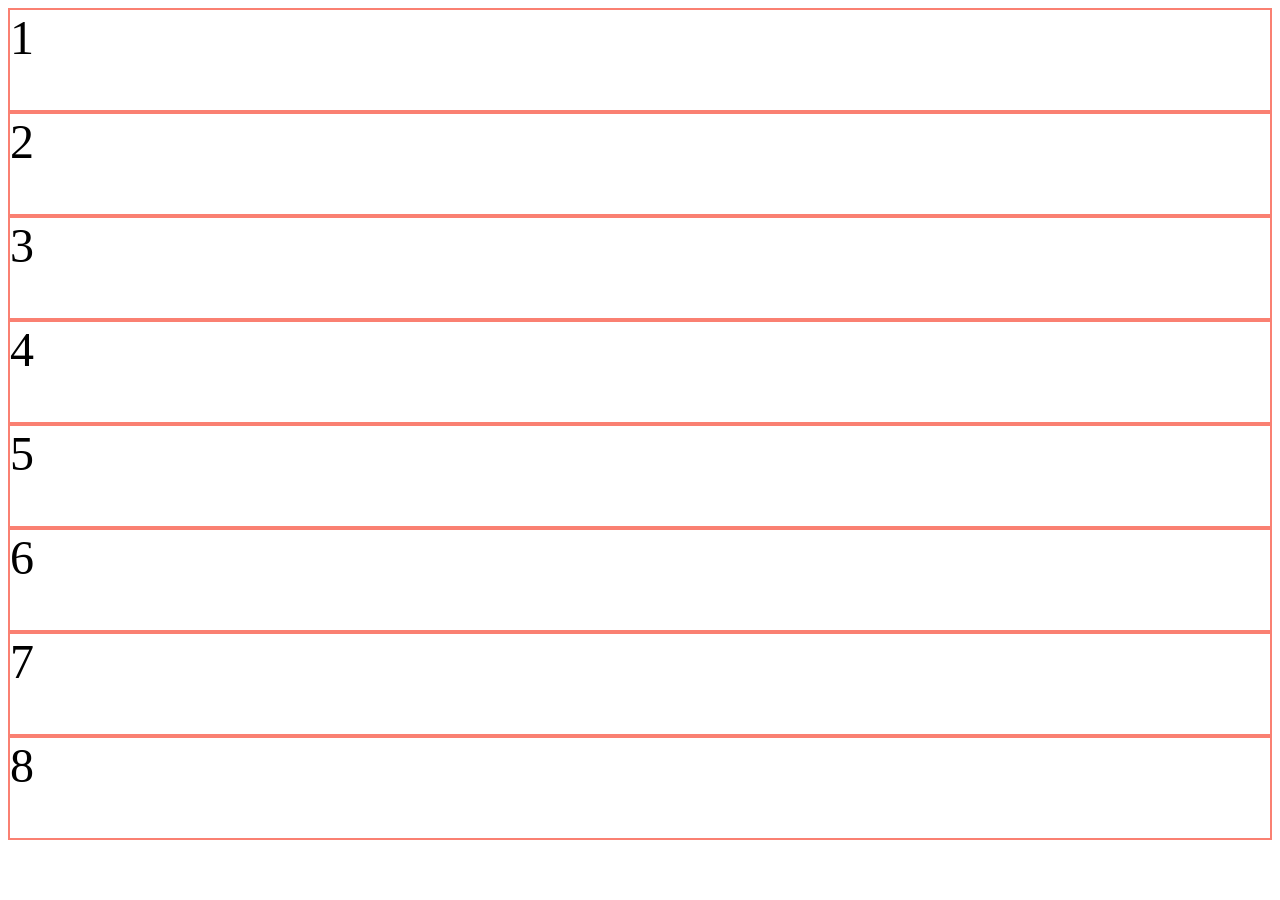
==== flex.html @ 8e61d59c "Changed" ====
<!DOCTYPE html>
<html lang="en">
<head>
    <meta charset="UTF-8">
    <meta name="viewport" content="width=device-width, initial-scale=1.0">
    <title>Flex</title>
    <style>
        .container div{
            border: 2px solid salmon;
            height: 100px;
            font-size: 3em;
        }
    </style>
</head>
<body>
    <div class="container">
        <div>1</div>
        <div>2</div>
        <div>3</div>
        <div>4</div>
        <div>5</div>
        <div>6</div>
        <div>7</div>
        <div>8</div>

    </div>

</body>
</html>
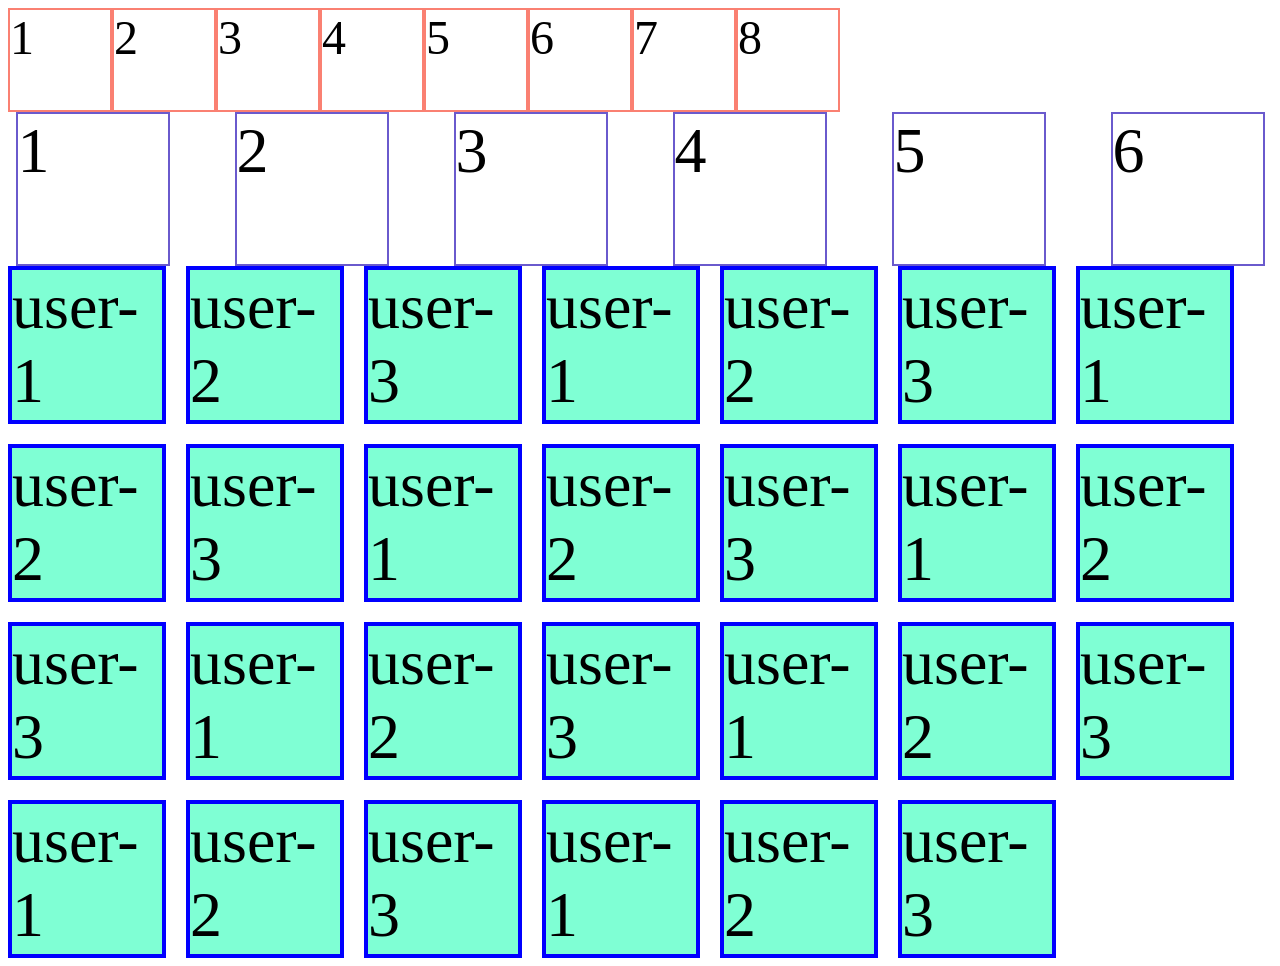
==== commit 4165e64d: "Updated auto margin" ====
--- a/flex.html
+++ b/flex.html
@@ -5,10 +5,38 @@
     <meta name="viewport" content="width=device-width, initial-scale=1.0">
     <title>Flex</title>
     <style>
+        .container{
+            display: flex;
+        }
+        .box-container{
+            display: flex;
+            gap: 50px;
+            justify-content: space-around;
+        }
+        .user-container{
+            display: flex;
+            flex-wrap: wrap;
+            gap: 20px;
+
+        }
         .container div{
             border: 2px solid salmon;
             height: 100px;
+            width: 100px;
             font-size: 3em;
+        }
+        .box{
+            font-size: 4em;
+            height: 150px;
+            width: 150px;
+            border: 2px solid slateblue;
+        }
+        .user{
+            border: 4px solid blue;
+            height: 150px;
+            width: 150px;
+            font-size: 4em;
+            background-color: aquamarine;
         }
     </style>
 </head>
@@ -25,5 +53,43 @@
 
     </div>
 
+    <div class="box-container">
+        <!-- .box{$}*6-->
+         <div class="box">1</div>
+         <div class="box">2</div>
+         <div class="box">3</div>
+         <div class="box">4</div>
+         <div class="box">5</div>
+         <div class="box">6</div>
+    </div>
+    <div class="user-container">
+        <div class="user">user-1</div>
+        <div class="user">user-2</div>
+        <div class="user">user-3</div>
+        <div class="user">user-1</div>
+        <div class="user">user-2</div>
+        <div class="user">user-3</div>
+        <div class="user">user-1</div>
+        <div class="user">user-2</div>
+        <div class="user">user-3</div>
+        <div class="user">user-1</div>
+        <div class="user">user-2</div>
+        <div class="user">user-3</div>
+        <div class="user">user-1</div>
+        <div class="user">user-2</div>
+        <div class="user">user-3</div>
+        <div class="user">user-1</div>
+        <div class="user">user-2</div>
+        <div class="user">user-3</div>
+        <div class="user">user-1</div>
+        <div class="user">user-2</div>
+        <div class="user">user-3</div>
+        <div class="user">user-1</div>
+        <div class="user">user-2</div>
+        <div class="user">user-3</div>
+        <div class="user">user-1</div>
+        <div class="user">user-2</div>
+        <div class="user">user-3</div>
+    </div>
 </body>
 </html>
